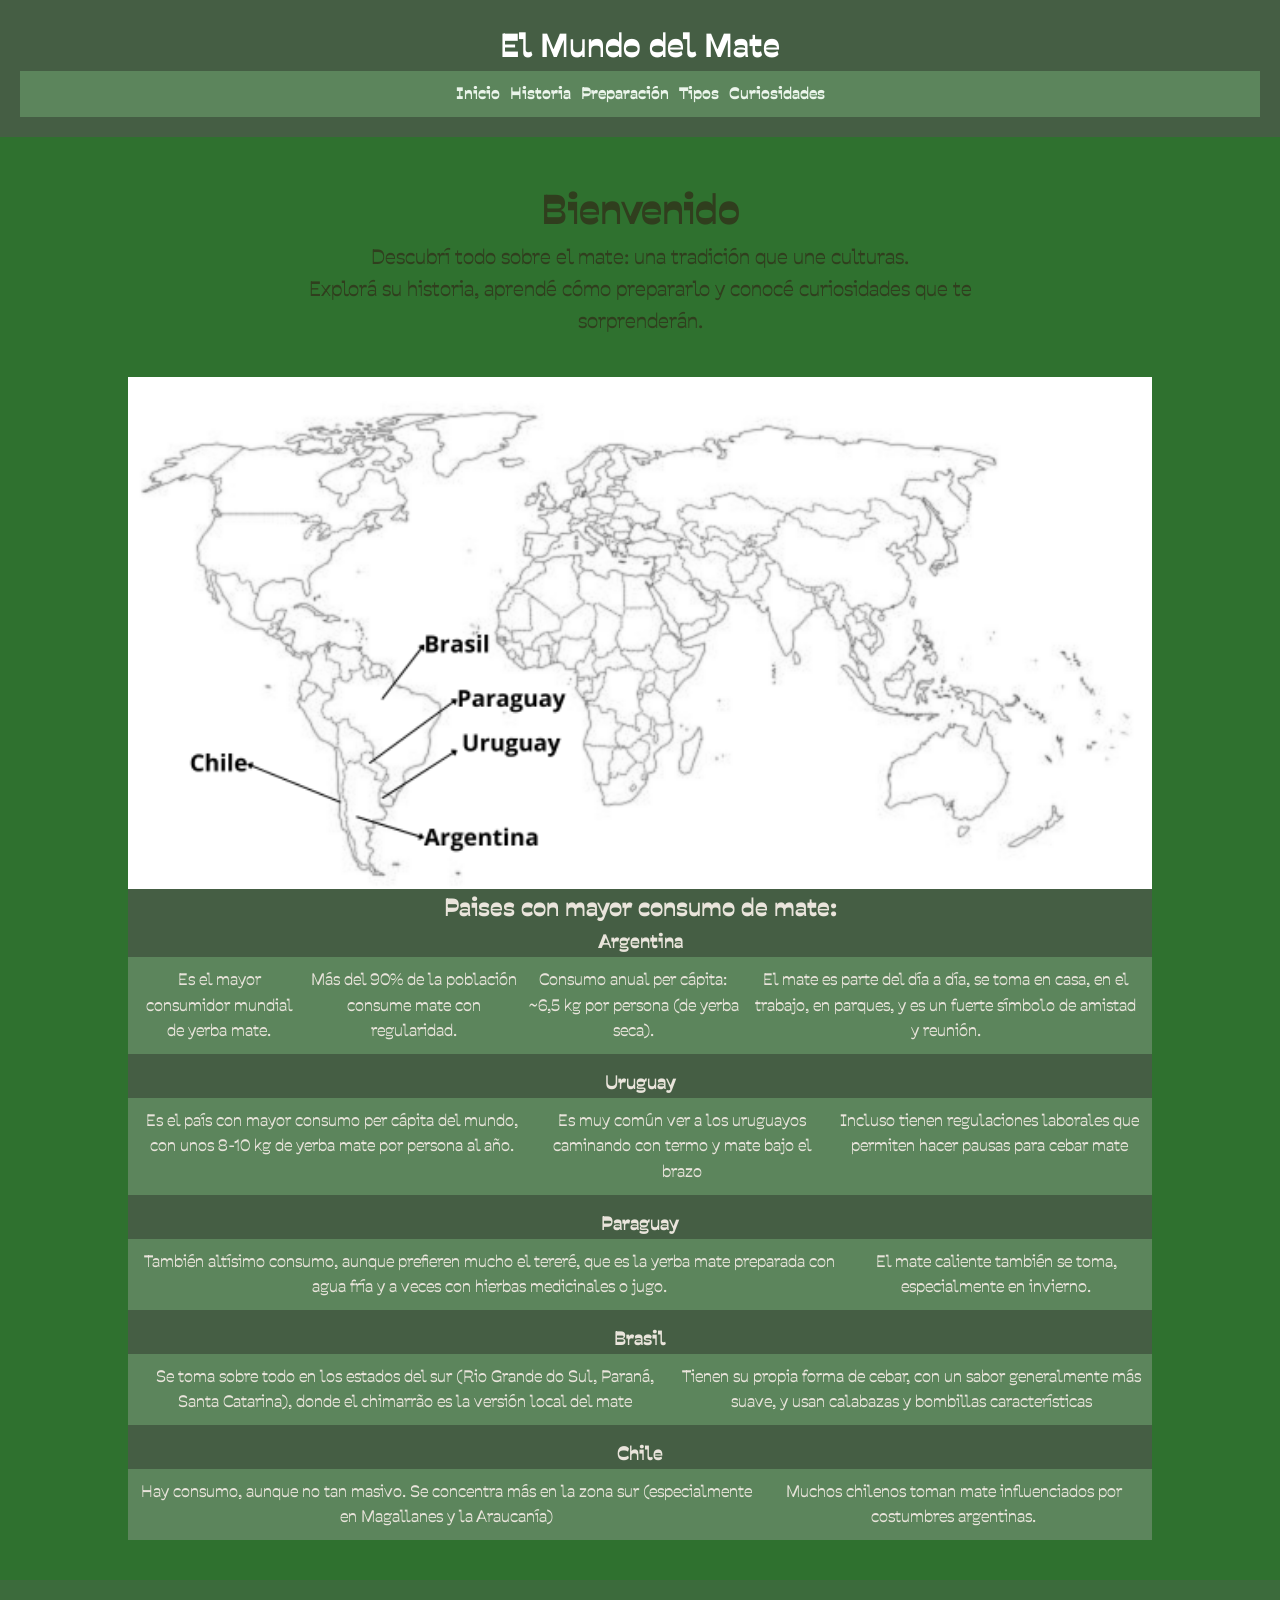
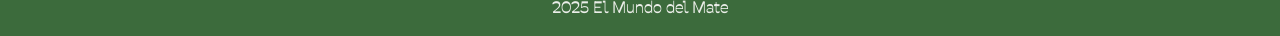
==== index.html @ 3bd1ae4f "actualice toda la pagina de preparacion" ====
<!DOCTYPE html>
<html lang="es">
<head>
  <meta charset="UTF-8">
  <meta name="viewport" content="width=device-width, initial-scale=1.0">
  <title>El Mundo del Mate</title>
  <link rel="stylesheet" href="./style.css">
 <link rel="preconnect" href="https://fonts.googleapis.com">
<link rel="preconnect" href="https://fonts.gstatic.com" crossorigin>
<link href="https://fonts.googleapis.com/css2?family=Oswald:wght@200..700&family=Parastoo:wght@400..700&family=Savate:ital,wght@0,200..900;1,200..900&family=UoqMunThenKhung&family=WDXL+Lubrifont+SC&display=swap" rel="stylesheet">
</head>
<body id="fondoMate">
  <header>
    <h1>El Mundo del Mate</h1>
    <div>
      <ul>
        <li><a href="./index.html">Inicio</a></li>
        <li><a href="./paginas/historia.html">Historia</a>
        <li><a href="./paginas/preparacion.html">Preparación</a></li>
        <li><a href="./paginas/tipos.html">Tipos</a></li>
        <li><a href="./paginas/curiosidades.html">Curiosidades</a></li>
     </ul>
   </div>
 </header>
 <main>
    <h2 class="agrandarTitulo">Bienvenido</h2>
    <p class="parrafoImportante">Descubrí todo sobre el mate: una tradición que une culturas.</p>
    <p class="parrafoImportante">Explorá su historia, aprendé cómo prepararlo y conocé curiosidades que te sorprenderán.</p>
  </main>
  <div>
    <img src="./img/mapaMundo.png" alt="mapa mundo"> 
     <article>
       <h2>Paises con mayor consumo de mate:</h2>
       <section class="textoContenedor">
         <h3>Argentina</h3>
         <ul>
           <li>Es el mayor consumidor mundial de yerba mate.</li>
           <li>Más del 90% de la población consume mate con regularidad.</li>
           <li>Consumo anual per cápita: ~6,5 kg por persona (de yerba seca).</li>
           <li>El mate es parte del día a día, se toma en casa, en el trabajo, en parques, y es un fuerte símbolo de amistad y reunión.</li>
         </ul>
       </section>
       <section class="textoContenedor">
         <h3>Uruguay</h3> 
         <ul>
            <li>Es el país con mayor consumo per cápita del mundo, con unos 8-10 kg de yerba mate por persona al año.</li>
            <li>Es muy común ver a los uruguayos caminando con termo y mate bajo el brazo</li>
            <li>Incluso tienen regulaciones laborales que permiten hacer pausas para cebar mate</li>
         </ul>
       </section>
       <section class="textoContenedor">
         <h3>Paraguay</h3>
         <ul>
           <li>También altísimo consumo, aunque prefieren mucho el tereré, que es la yerba mate preparada con agua fría y a veces con hierbas medicinales o jugo.</li>
           <li>El mate caliente también se toma, especialmente en invierno.</li>
         </ul>
       </section>
       <section class="textoContenedor">
         <h3>Brasil</h3>
         <ul>
           <li>Se toma sobre todo en los estados del sur (Rio Grande do Sul, Paraná, Santa Catarina), donde el chimarrão es la versión local del mate</li>
           <li>Tienen su propia forma de cebar, con un sabor generalmente más suave, y usan calabazas y bombillas características</li>
         </ul>
       </section>
       <section class="textoContenedor">
         <h3>Chile</h3>
         <ul>
           <li>Hay consumo, aunque no tan masivo. Se concentra más en la zona sur (especialmente en Magallanes y la Araucanía)</li>
           <li>Muchos chilenos toman mate influenciados por costumbres argentinas.</li>
         </ul>
       </section>
     </article>
 </div>
 <footer>
    <p>2025 El Mundo del Mate</p>
 </footer>
</body>
</html>
---- style.css ----
* {
  margin: 0;
  padding: 0;
  box-sizing: border-box;
}

body {
  font-family: "Savate", sans-serif;
  background-color: #f4f1ec;
  color: rgb(67, 100, 66);
  line-height: 1.6;
}

header {
  background-color: rgb(69, 94, 68);
  color: white;
  padding: 20px;
  text-align: center;
}

div ul {
  list-style: none;
  display: flex;
  justify-content: center;
  gap: 10px;
  padding: 10px;
  background-color:  rgb(92, 133, 92) ;
}

div a {
  color: rgb(234, 244, 234);
  text-decoration: none;
  font-weight: bold;
}

div a:hover {
  text-decoration: underline;
}

main {
  padding: 40px 20px;
  max-width: 800px;
  margin: 0 auto;
  text-align: center;
}

footer {
  background-color: rgb(60, 107, 60);
  color: rgb(235, 238, 233);
  text-align: center;
  padding: 15px 0;
  margin-top: 40px;
}
body {
  background-color: rgb(43, 106, 60);
  background-size: cover;             
  background-position: center;        
  background-repeat: no-repeat;       
  font-family: "Savate", sans-serif;
  color: rgb(236, 230, 230); 
}
#fondoMate{
  background-color: rgb(47, 113, 47);
  color: rgb(48, 62, 30)
}
.agrandarTitulo{
  font-size: 40px;
}
.parrafoImportante{
  font-size: 20px;
}
img{
  padding: auto;
  width: 80%;
  border: 20px;
 display: block;
 margin: 0 auto;
}
article{
  width: 80%;
  margin: 0 auto;
  text-align:center;
  background-color:rgb(69, 94, 68);
  color: #e9e4db;
  font-family: "Savate", sans-serif;
}
.textoContenedor{
 list-style-type: disc;
 margin-bottom: 14px;

}
.titulos{
   width: 80%;
  margin: 0 auto;
  text-align:center;
  background-color: rgb(34, 66, 34);
}
.lineas{
  display: flex;
  align-items: center; 
  gap: 20px; 
  background-color: rgb(74, 139, 74);
}
#img1{
  width: 20%;
  border-radius: 8px;
 
}
#img2{
  width: 30%;
  border-radius: 8px;
}
#img3{
  width: 18%;
  border-radius: 8px;
}
#img4{
  width: 18%;
  border-radius: 8px;
}
#img5{
  width: 25%;
  border-radius: 8px;
}
#img6{
  width: 28%;
  border-radius: 8px;
}
#img7{
  width: 20%;
  border-radius: 8px;
}
#img8{
  width: 25%;
  border-radius: 8px;
}
.imagenes{
   width: 25%;
  border-radius: 8px;
}
.curiosidades{
   width: 80%;
  margin: 0 auto;
  text-align:center;
  background-color: rgb(38, 84, 38);
}
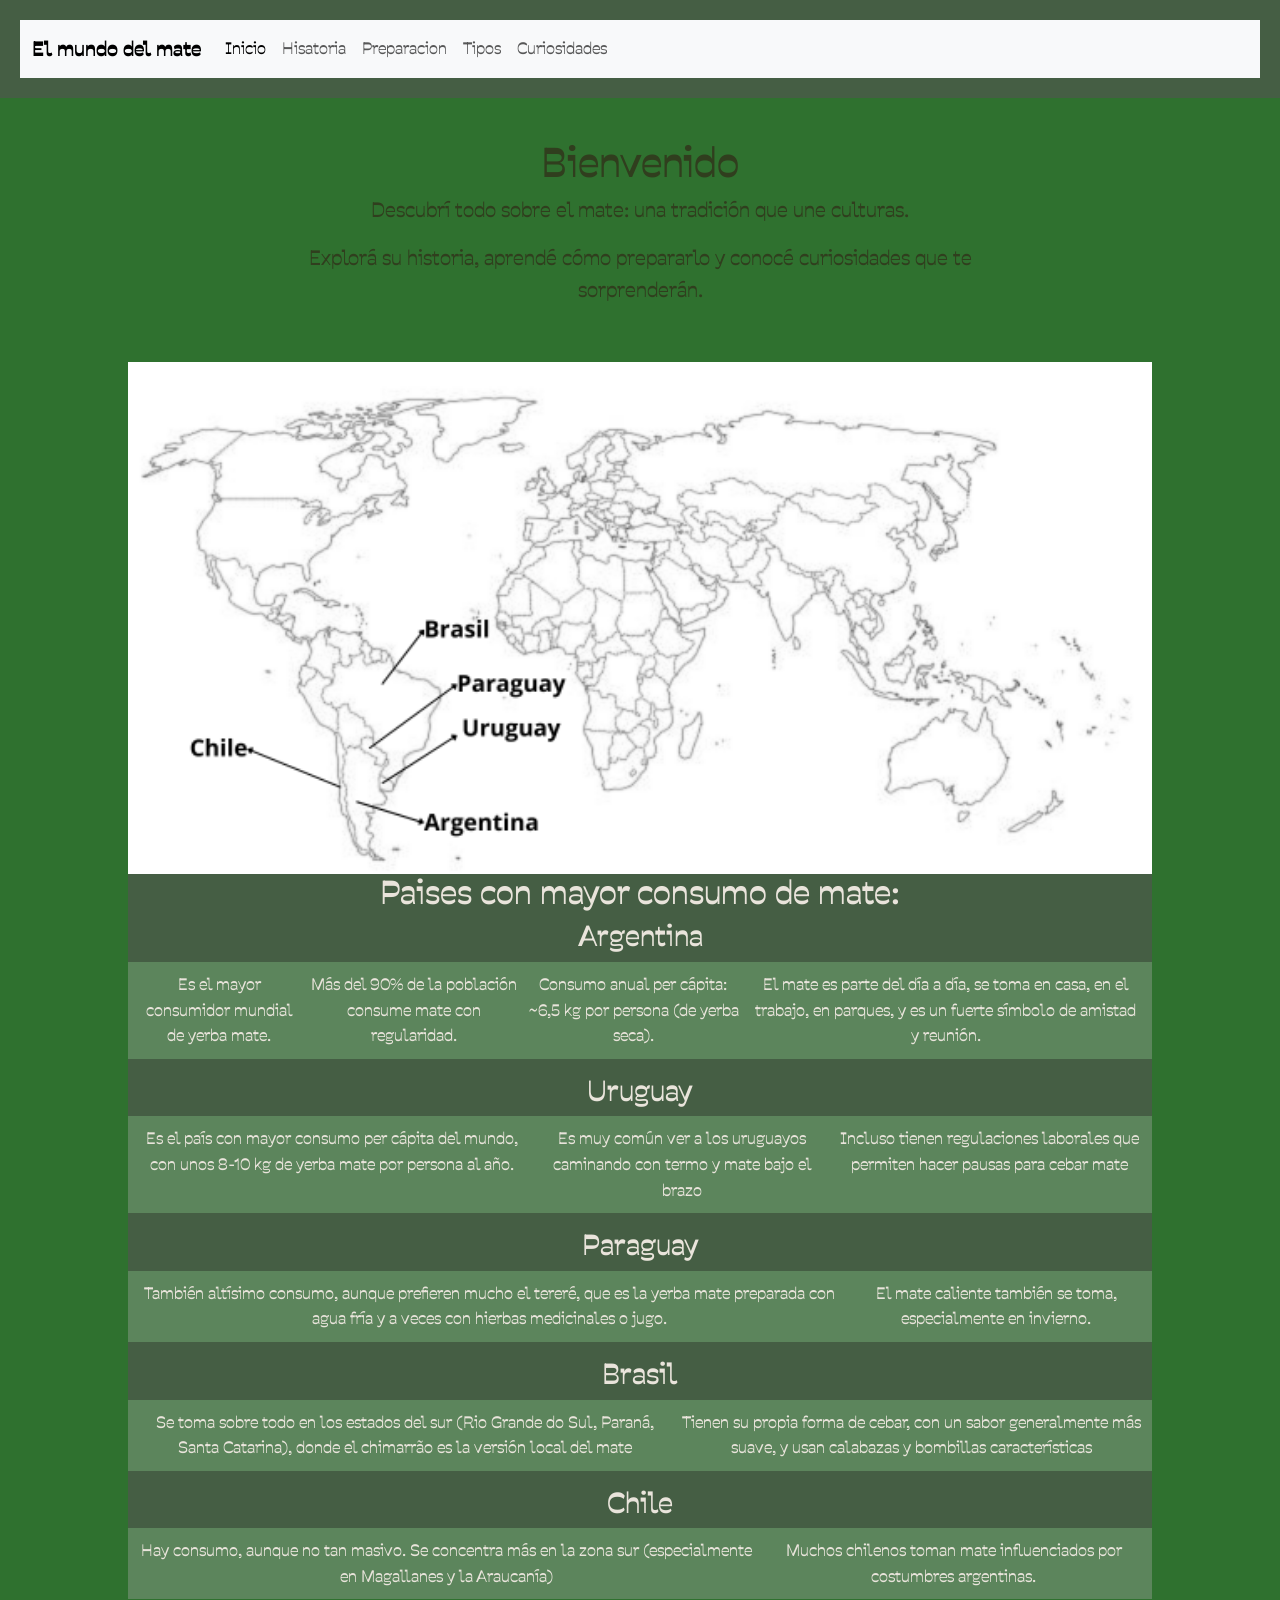
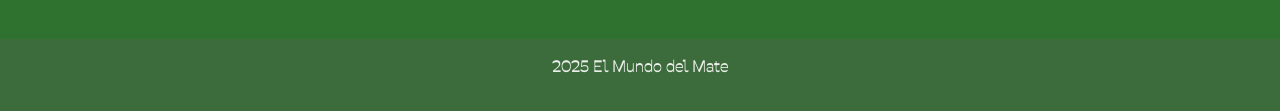
==== commit 570e33f8: "nuevos ajustes" ====
--- a/index.html
+++ b/index.html
@@ -4,6 +4,7 @@
   <meta charset="UTF-8">
   <meta name="viewport" content="width=device-width, initial-scale=1.0">
   <title>El Mundo del Mate</title>
+  <link href="https://cdn.jsdelivr.net/npm/bootstrap@5.3.7/dist/css/bootstrap.min.css" rel="stylesheet" integrity="sha384-LN+7fdVzj6u52u30Kp6M/trliBMCMKTyK833zpbD+pXdCLuTusPj697FH4R/5mcr" crossorigin="anonymous">
   <link rel="stylesheet" href="./style.css">
  <link rel="preconnect" href="https://fonts.googleapis.com">
 <link rel="preconnect" href="https://fonts.gstatic.com" crossorigin>
@@ -11,7 +12,24 @@
 </head>
 <body id="fondoMate">
   <header>
-    <h1>El Mundo del Mate</h1>
+    <nav class="navbar navbar-expand-lg bg-body-tertiary">
+      <div class="container-fluid">
+        <a class="navbar-brand" href="#">El mundo del mate</a>
+        <button class="navbar-toggler" type="button" data-bs-toggle="collapse" data-bs-target="#navbarNavAltMarkup" aria-controls="navbarNavAltMarkup" aria-expanded="false" aria-label="Toggle navigation">
+          <span class="navbar-toggler-icon"></span>
+       </button>
+       <div class="collapse navbar-collapse" id="navbarNavAltMarkup">
+          <div class="navbar-nav">
+            <a class="nav-link active" aria-current="page" href="#">Inicio</a>
+            <a class="nav-link" href="./paginas/historia.html">Hisatoria</a>
+            <a class="nav-link" href="./paginas/preparacion.html">Preparacion</a>
+            <a class="nav-link" href="./paginas/tipos.html">Tipos</a>
+            <a class="nav-link" href="./paginas/curiosidades.html">Curiosidades</a>
+         </div>
+       </div>
+     </div>
+   </nav>
+    <!--<h1>El Mundo del Mate</h1>
     <div>
       <ul>
         <li><a href="./index.html">Inicio</a></li>
@@ -20,7 +38,7 @@
         <li><a href="./paginas/tipos.html">Tipos</a></li>
         <li><a href="./paginas/curiosidades.html">Curiosidades</a></li>
      </ul>
-   </div>
+   </div>-->
  </header>
  <main>
     <h2 class="agrandarTitulo">Bienvenido</h2>
@@ -74,5 +92,6 @@
  <footer>
     <p>2025 El Mundo del Mate</p>
  </footer>
+ <script src="https://cdn.jsdelivr.net/npm/bootstrap@5.3.7/dist/js/bootstrap.bundle.min.js" integrity="sha384-ndDqU0Gzau9qJ1lfW4pNLlhNTkCfHzAVBReH9diLvGRem5+R9g2FzA8ZGN954O5Q" crossorigin="anonymous"></script>
 </body>
 </html>
--- a/style.css
+++ b/style.css
@@ -143,4 +143,27 @@
   margin: 0 auto;
   text-align:center;
   background-color: rgb(38, 84, 38);
-}+}
+@media (max-width: 767.98px) {
+  /* estilos para móviles */
+  min-height: 20rem;
+  min-width: 20 rem;
+  max-width: 20 rem;
+  max-height: 20 rem;
+}
+
+@media (min-width: 768px) and (max-width: 991.98px) {
+  /* tablets */
+   min-height: 40rem;
+  min-width: 40 rem;
+  max-width: 40 rem;
+  max-height: 40 rem;
+}
+
+@media (min-width: 992px) {
+  /* desktops */
+   min-height; 60rem;
+  min-width: 60 rem;
+  max-width: 60 rem;
+  max-height: 30 rem;
+}
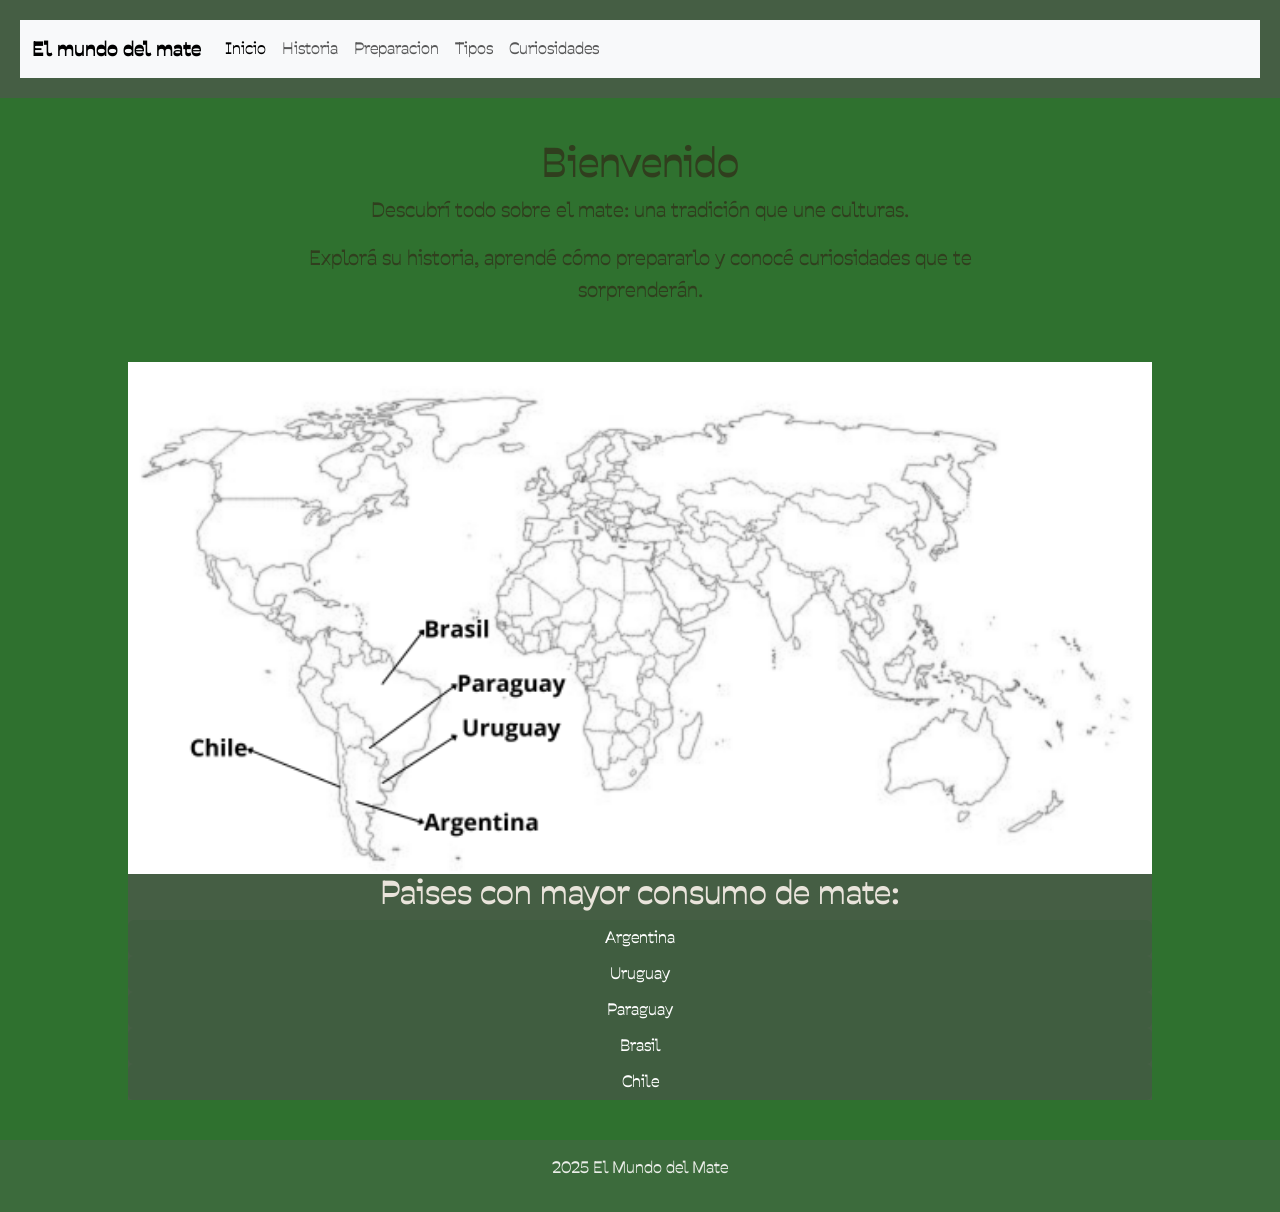
==== commit d7f38946: "nuevos ajustes 2" ====
--- a/index.html
+++ b/index.html
@@ -21,7 +21,7 @@
        <div class="collapse navbar-collapse" id="navbarNavAltMarkup">
           <div class="navbar-nav">
             <a class="nav-link active" aria-current="page" href="#">Inicio</a>
-            <a class="nav-link" href="./paginas/historia.html">Hisatoria</a>
+            <a class="nav-link" href="./paginas/historia.html">Historia</a>
             <a class="nav-link" href="./paginas/preparacion.html">Preparacion</a>
             <a class="nav-link" href="./paginas/tipos.html">Tipos</a>
             <a class="nav-link" href="./paginas/curiosidades.html">Curiosidades</a>
@@ -29,16 +29,6 @@
        </div>
      </div>
    </nav>
-    <!--<h1>El Mundo del Mate</h1>
-    <div>
-      <ul>
-        <li><a href="./index.html">Inicio</a></li>
-        <li><a href="./paginas/historia.html">Historia</a>
-        <li><a href="./paginas/preparacion.html">Preparación</a></li>
-        <li><a href="./paginas/tipos.html">Tipos</a></li>
-        <li><a href="./paginas/curiosidades.html">Curiosidades</a></li>
-     </ul>
-   </div>-->
  </header>
  <main>
     <h2 class="agrandarTitulo">Bienvenido</h2>
@@ -46,49 +36,80 @@
     <p class="parrafoImportante">Explorá su historia, aprendé cómo prepararlo y conocé curiosidades que te sorprenderán.</p>
   </main>
   <div>
-    <img src="./img/mapaMundo.png" alt="mapa mundo"> 
-     <article>
-       <h2>Paises con mayor consumo de mate:</h2>
-       <section class="textoContenedor">
-         <h3>Argentina</h3>
-         <ul>
-           <li>Es el mayor consumidor mundial de yerba mate.</li>
-           <li>Más del 90% de la población consume mate con regularidad.</li>
-           <li>Consumo anual per cápita: ~6,5 kg por persona (de yerba seca).</li>
-           <li>El mate es parte del día a día, se toma en casa, en el trabajo, en parques, y es un fuerte símbolo de amistad y reunión.</li>
-         </ul>
-       </section>
-       <section class="textoContenedor">
-         <h3>Uruguay</h3> 
-         <ul>
-            <li>Es el país con mayor consumo per cápita del mundo, con unos 8-10 kg de yerba mate por persona al año.</li>
-            <li>Es muy común ver a los uruguayos caminando con termo y mate bajo el brazo</li>
-            <li>Incluso tienen regulaciones laborales que permiten hacer pausas para cebar mate</li>
-         </ul>
-       </section>
-       <section class="textoContenedor">
-         <h3>Paraguay</h3>
-         <ul>
-           <li>También altísimo consumo, aunque prefieren mucho el tereré, que es la yerba mate preparada con agua fría y a veces con hierbas medicinales o jugo.</li>
-           <li>El mate caliente también se toma, especialmente en invierno.</li>
-         </ul>
-       </section>
-       <section class="textoContenedor">
-         <h3>Brasil</h3>
-         <ul>
-           <li>Se toma sobre todo en los estados del sur (Rio Grande do Sul, Paraná, Santa Catarina), donde el chimarrão es la versión local del mate</li>
-           <li>Tienen su propia forma de cebar, con un sabor generalmente más suave, y usan calabazas y bombillas características</li>
-         </ul>
-       </section>
-       <section class="textoContenedor">
-         <h3>Chile</h3>
-         <ul>
-           <li>Hay consumo, aunque no tan masivo. Se concentra más en la zona sur (especialmente en Magallanes y la Araucanía)</li>
-           <li>Muchos chilenos toman mate influenciados por costumbres argentinas.</li>
-         </ul>
-       </section>
-     </article>
- </div>
+    <img src="./img/mapaMundo.png" alt="mapa mundo">
+    <article class="d-flex flex-column ">
+      <h2>Paises con mayor consumo de mate:</h2>
+    <!-- boton 1  -->
+    <div>
+        <button class="btn btn-primary" type="button" data-bs-toggle="collapse" data-bs-target="#collapse1" aria-expanded="false" aria-controls="collapse1">
+          Argentina
+        </button>
+      <div>
+        <div class="collapse collapse-horizontal" id="collapse1">
+          <div class="card card-body  text-success" >
+             -Es el mayor consumidor mundial de yerba mate.Más del 90% de la población consume mate con regularidad.Consumo anual per cápita: ~6,5 kg por persona (de yerba seca).El mate es parte del día a día, se toma en casa, en el trabajo, en parques, y es un fuerte símbolo de amistad y reunión.
+          </div>
+        </div>
+      </div>
+    </div>
+
+    <!-- boton 2 -->
+    <div>
+        <button class="btn btn-secondary" type="button" data-bs-toggle="collapse" data-bs-target="#collapse2" aria-expanded="false" aria-controls="collapse2">
+         Uruguay
+        </button>
+      <div>
+        <div class="collapse collapse-horizontal" id="collapse2">
+          <div class="card card-body text-success">
+            -Es el país con mayor consumo per cápita del mundo, con unos 8-10 kg de yerba mate por persona al año.Es muy común ver a los uruguayos caminando con termo y mate bajo el brazo.Incluso tienen regulaciones laborales que permiten hacer pausas para cebar mate
+          </div>
+        </div>
+      </div>
+    </div>
+
+    <!-- boton 3 -->
+    <div>
+        <button class="btn btn-success" type="button" data-bs-toggle="collapse" data-bs-target="#collapse3" aria-expanded="false" aria-controls="collapse3">
+          Paraguay
+        </button>
+      <div>
+        <div class="collapse collapse-horizontal" id="collapse3">
+          <div class="card card-body text-success">
+            -También altísimo consumo, aunque prefieren mucho el tereré, que es la yerba mate preparada con agua fría y a veces con hierbas medicinales o jugo.El mate caliente también se toma, especialmente en invierno.
+          </div>
+        </div>
+      </div>
+    </div>
+
+    <!-- boton 4 -->
+    <div>
+        <button class="btn btn-warning" type="button" data-bs-toggle="collapse" data-bs-target="#collapse4" aria-expanded="false" aria-controls="collapse4">
+          Brasil
+        </button>
+      <div>
+        <div class="collapse collapse-horizontal" id="collapse4">
+          <div class="card card-body text-success">
+             -Se toma sobre todo en los estados del sur (Rio Grande do Sul, Paraná, Santa Catarina), donde el chimarrão es la versión local del mate.Tienen su propia forma de cebar, con un sabor generalmente más suave, y usan calabazas y bombillas características
+          </div>
+        </div>
+      </div>
+    </div>
+
+    <!-- boton 5 -->
+    <div>
+        <button class="btn btn-dark" type="button" data-bs-toggle="collapse" data-bs-target="#collapse5" aria-expanded="false" aria-controls="collapse5">
+          Chile
+        </button>
+      <div>
+        <div class="collapse collapse-horizontal" id="collapse5">
+          <div class="card card-body text-success">
+             -Hay consumo, aunque no tan masivo. Se concentra más en la zona sur (especialmente en Magallanes y la Araucanía).Muchos chilenos toman mate influenciados por costumbres argentinas.
+          </div>
+        </div>
+      </div>
+    </div>
+   </article> 
+   </div>
  <footer>
     <p>2025 El Mundo del Mate</p>
  </footer>
--- a/style.css
+++ b/style.css
@@ -101,69 +101,73 @@
   gap: 20px; 
   background-color: rgb(74, 139, 74);
 }
-#img1{
-  width: 20%;
-  border-radius: 8px;
- 
-}
-#img2{
-  width: 30%;
-  border-radius: 8px;
-}
-#img3{
-  width: 18%;
-  border-radius: 8px;
-}
-#img4{
-  width: 18%;
-  border-radius: 8px;
-}
-#img5{
-  width: 25%;
-  border-radius: 8px;
-}
-#img6{
-  width: 28%;
-  border-radius: 8px;
-}
-#img7{
-  width: 20%;
-  border-radius: 8px;
-}
-#img8{
-  width: 25%;
-  border-radius: 8px;
-}
-.imagenes{
-   width: 25%;
-  border-radius: 8px;
-}
 .curiosidades{
    width: 80%;
   margin: 0 auto;
   text-align:center;
   background-color: rgb(38, 84, 38);
 }
+.btn{
+  width: 100%;
+  background-color: rgb(64, 93, 64);
+  border: rgb(248, 253, 248);
+}
+.btn:hover{
+  background-color:rgb(64, 93, 64) !important;
+  color: white;
+}
+.btn:active{
+  background-color:rgb(64, 93, 64) !important;
+  color: white ;
+}
+.btn:focus{
+  background-color:rgb(64, 93, 64) !important ;
+  color: white;
+}
+.btn-warning{
+  color: white;
+}
+.card-body{
+  width: 100%; 
+}
+ .card {
+  margin-bottom: 20px;
+  box-shadow: 0 4px 8px rgba(0, 0, 0, 0.1);
+  transition: transform 0.2s ease-in-out;
+}
+.card-img-top {
+  height: 20rem;
+  object-fit: cover;
+}
+
 @media (max-width: 767.98px) {
   /* estilos para móviles */
+  .imagen-carousel {
   min-height: 20rem;
-  min-width: 20 rem;
-  max-width: 20 rem;
-  max-height: 20 rem;
+  min-width: 20rem;
+  max-width: 20rem;
+  max-height: 20rem;
+}
+.texto-slide{
+  min-width: 18rem;
+  max-width: 20rem;
+}
+
 }
 
 @media (min-width: 768px) and (max-width: 991.98px) {
   /* tablets */
+  .imagen-carousel{
    min-height: 40rem;
-  min-width: 40 rem;
-  max-width: 40 rem;
-  max-height: 40 rem;
+  min-width: 40rem;
+  max-width: 40rem;
+  max-height: 40rem;}
 }
-
 @media (min-width: 992px) {
   /* desktops */
-   min-height; 60rem;
-  min-width: 60 rem;
-  max-width: 60 rem;
-  max-height: 30 rem;
+  .imagen-carousel{
+   min-height: 50rem;
+  min-width: 80rem;
+  max-width: 80rem;
+  max-height: 50rem;}
 }
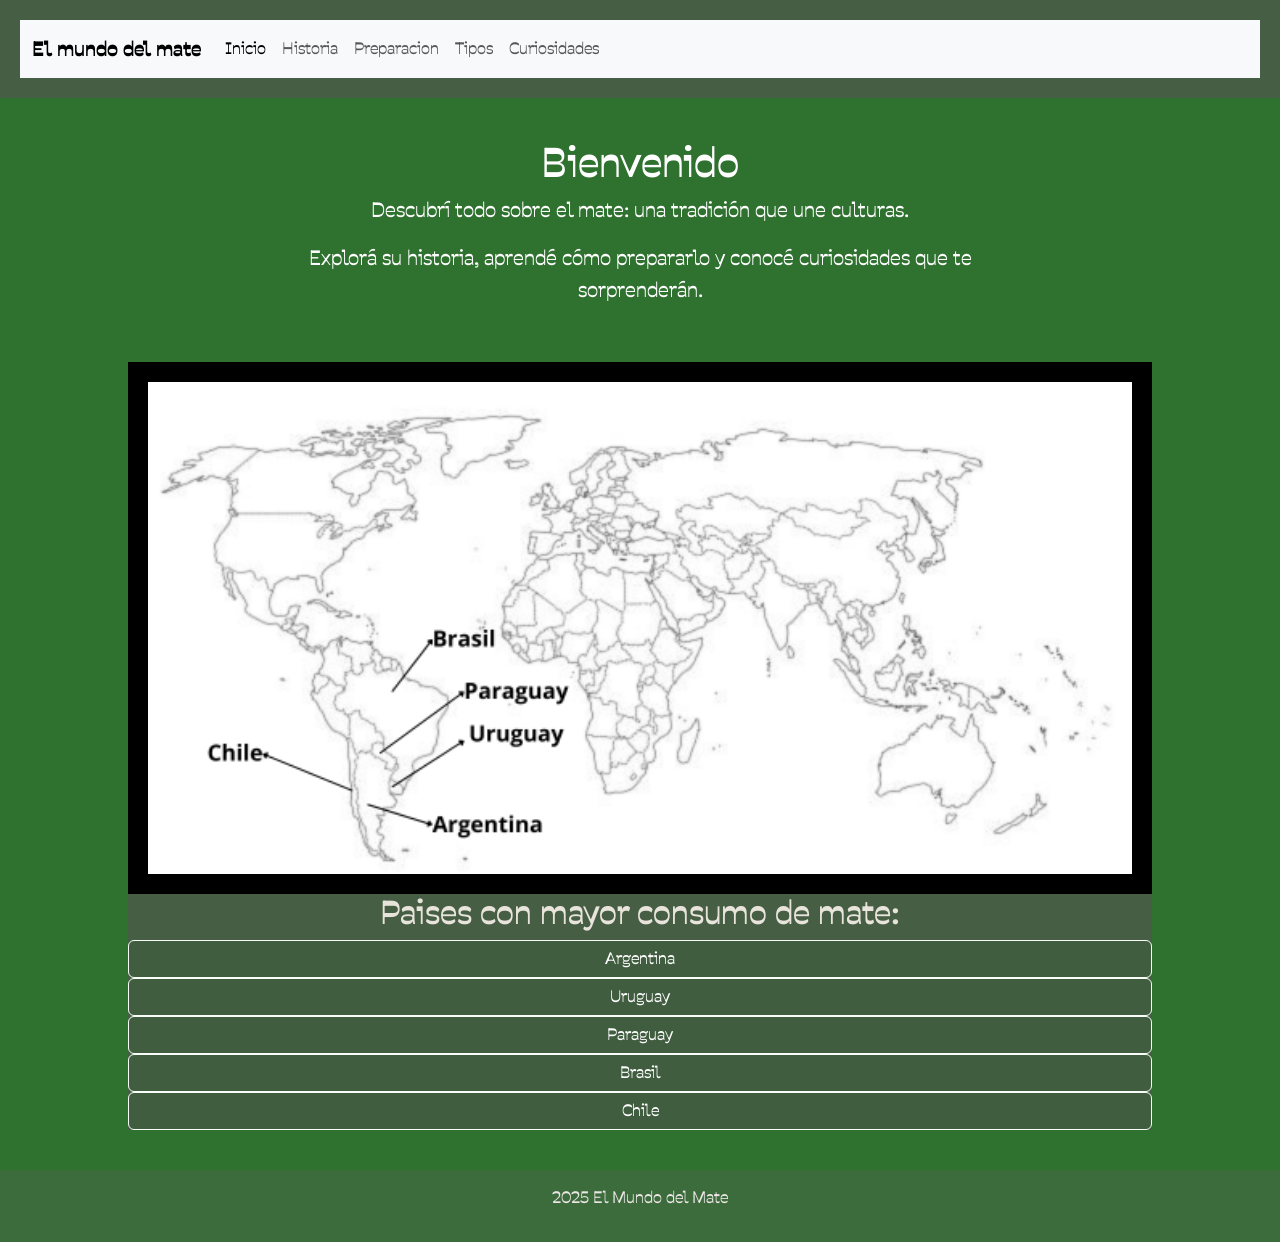
==== commit 14ad6104: "sass" ====
--- a/index.html
+++ b/index.html
@@ -5,11 +5,10 @@
   <meta name="viewport" content="width=device-width, initial-scale=1.0">
   <title>El Mundo del Mate</title>
   <link href="https://cdn.jsdelivr.net/npm/bootstrap@5.3.7/dist/css/bootstrap.min.css" rel="stylesheet" integrity="sha384-LN+7fdVzj6u52u30Kp6M/trliBMCMKTyK833zpbD+pXdCLuTusPj697FH4R/5mcr" crossorigin="anonymous">
-  <link rel="stylesheet" href="./style.css">
  <link rel="preconnect" href="https://fonts.googleapis.com">
 <link rel="preconnect" href="https://fonts.gstatic.com" crossorigin>
 <link href="https://fonts.googleapis.com/css2?family=Oswald:wght@200..700&family=Parastoo:wght@400..700&family=Savate:ital,wght@0,200..900;1,200..900&family=UoqMunThenKhung&family=WDXL+Lubrifont+SC&display=swap" rel="stylesheet">
-</head>
+ <link rel="stylesheet" href="css/styles.css">
 <body id="fondoMate">
   <header>
     <nav class="navbar navbar-expand-lg bg-body-tertiary">
--- a/css/styles.css
+++ b/css/styles.css
@@ -0,0 +1,184 @@
+@charset "UTF-8";
+.curiosidades, .titulos, article {
+  width: 80%;
+  margin: 0 auto;
+  text-align: center;
+}
+
+/* ARTÍCULOS */
+article {
+  background-color: rgb(69, 94, 68);
+  color: #e9e4db;
+}
+
+/* BOTONES */
+.btn {
+  width: 100%;
+  background-color: rgb(64, 93, 64);
+  border: 1px solid rgb(248, 253, 248);
+  color: white;
+}
+.btn:hover, .btn:active, .btn:focus {
+  background-color: rgb(64, 93, 64);
+  color: white;
+}
+.btn.btn-warning {
+  color: white;
+}
+
+.card {
+  margin-bottom: 20px;
+  box-shadow: 0 4px 8px rgba(0, 0, 0, 0.1);
+  transition: transform 0.2s ease-in-out;
+}
+.card .card-body {
+  width: 100%;
+}
+.card .card-img-top {
+  height: 20rem;
+  object-fit: cover;
+}
+
+/* HEADER */
+header {
+  background-color: rgb(69, 94, 68);
+  color: white;
+  padding: 20px;
+  text-align: center;
+}
+
+/* FOOTER */
+footer {
+  background-color: rgb(60, 107, 60);
+  color: rgb(236, 230, 230);
+  text-align: center;
+  padding: 15px 0;
+  margin-top: 40px;
+}
+
+/* MAIN */
+main {
+  padding: 40px 20px;
+  max-width: 800px;
+  margin: 0 auto;
+  text-align: center;
+}
+
+/* NAVEGACIÓN */
+div ul {
+  list-style: none;
+  display: flex;
+  justify-content: center;
+  gap: 10px;
+  padding: 10px;
+  background-color: rgb(92, 133, 92);
+}
+div a {
+  color: rgb(236, 230, 230);
+  text-decoration: none;
+  font-weight: bold;
+}
+div a:hover {
+  text-decoration: underline;
+}
+
+/* IMÁGENES */
+img {
+  width: 80%;
+  display: block;
+  margin: 0 auto;
+  border: 20px solid #000;
+}
+
+/* BODY */
+body {
+  font-family: "Savate", sans-serif;
+  background-color: rgb(43, 106, 60);
+  background-size: cover;
+  background-position: center;
+  background-repeat: no-repeat;
+  color: rgb(236, 230, 230);
+  line-height: 1.6;
+}
+
+/* SECCIONES */
+#fondoMate {
+  background-color: rgb(47, 113, 47);
+  color: rgb(48, 62, 30);
+}
+
+.agrandarTitulo {
+  font-size: 40px;
+  color: white;
+}
+
+.parrafoImportante {
+  font-size: 20px;
+  color: white;
+}
+
+/* MEDIA QUERIES */
+/* Móviles */
+@media (max-width: 767.98px) {
+  .imagen-carousel {
+    min-height: 20rem;
+    min-width: 20rem;
+    max-width: 20rem;
+    max-height: 20rem;
+  }
+  .texto-slide {
+    max-width: 20rem;
+  }
+}
+/* Tablets */
+@media (min-width: 768px) and (max-width: 991.98px) {
+  .imagen-carousel {
+    min-height: 40rem;
+    min-width: 40rem;
+    max-width: 40rem;
+    max-height: 40rem;
+  }
+  .texto-slide {
+    max-width: 40rem;
+  }
+}
+/* Desktops */
+@media (min-width: 992px) {
+  .imagen-carousel {
+    min-height: 50rem;
+    min-width: 80rem;
+    max-width: 80rem;
+    max-height: 50rem;
+  }
+  .texto-slide {
+    max-width: 80rem;
+  }
+}
+/* RESET */
+* {
+  margin: 0;
+  padding: 0;
+  box-sizing: border-box;
+}
+
+/* LISTAS */
+.textoContenedor {
+  list-style-type: disc;
+  margin-bottom: 14px;
+}
+
+/* TITULOS CENTRADOS */
+/* LINEAS FLEX */
+.lineas {
+  display: flex;
+  align-items: center;
+  gap: 20px;
+  background-color: rgb(74, 139, 74);
+}
+
+/* CURIOSIDADES */
+.curiosidades {
+  background-color: rgb(38, 84, 38);
+}
+
+/*# sourceMappingURL=styles.css.map */
